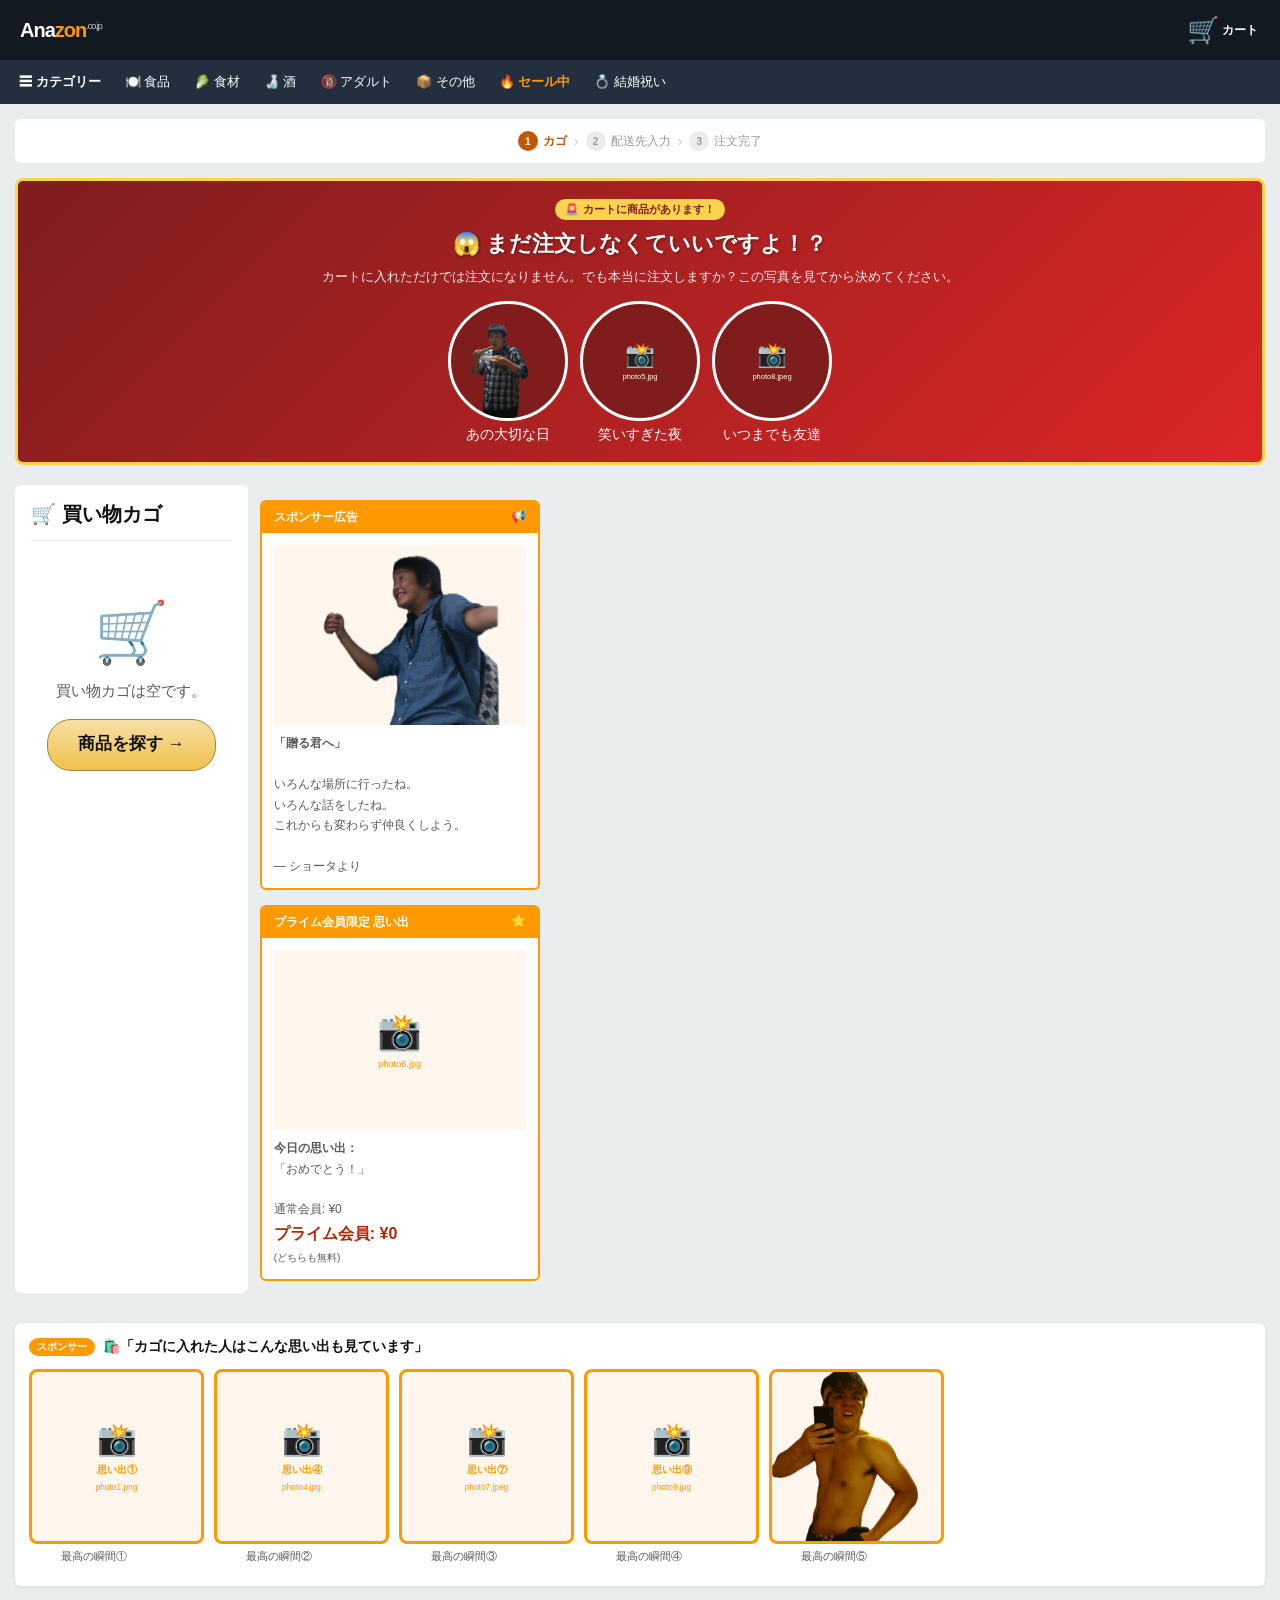
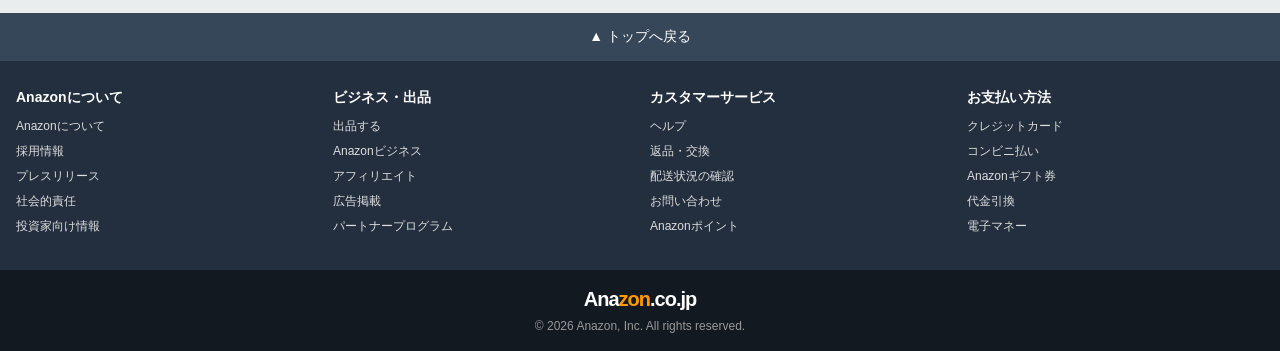
==== cart.html @ a299125c "feat: 結婚祝いサイト「Anazon」初回コミット Amazon風の結婚祝い用静的ECサイト。 - 5カテゴリ（食品・食材・酒・アダルト・その他）各1品、全品¥0 - 注文フロー: トップ → 商" ====
<!DOCTYPE html>
<html lang="ja">
<head>
  <meta charset="UTF-8">
  <meta name="viewport" content="width=device-width, initial-scale=1.0">
  <title>買い物カゴ — Anazon</title>
  <link rel="stylesheet" href="css/style.css">
  <script src="js/data.js"></script>
  <script src="js/common.js"></script>
</head>
<body>

<div id="header-mount"></div>

<div class="page-wrap">

  <!-- ステップ表示 -->
  <div class="steps mb15">
    <div class="step active"><span class="sn">1</span> カゴ</div>
    <span class="step-sep">›</span>
    <div class="step"><span class="sn">2</span> 配送先入力</div>
    <span class="step-sep">›</span>
    <div class="step"><span class="sn">3</span> 注文完了</div>
  </div>

  <!-- ====================================================
       思い出広告: カートに来てもまだ諦めない
       ==================================================== -->
  <div class="mem-urgent" style="margin-bottom:20px">
    <div class="urg-tag">🚨 カートに商品があります！</div>
    <h2>😱 まだ注文しなくていいですよ！？</h2>
    <p>カートに入れただけでは注文になりません。でも本当に注文しますか？この写真を見てから決めてください。</p>
    <div class="urg-photos">
      <div class="urg-photo">
        <div class="frame" id="cu0">
          <img src="images/memories/photo2.png" alt="思い出②"
               onerror="document.getElementById('cu0').classList.add('noph')">
          <div class="ph"><span>📸</span><small>photo2.png</small></div>
        </div>
        <p>あの大切な日</p>
      </div>
      <div class="urg-photo">
        <div class="frame" id="cu1">
          <img src="images/memories/photo5.jpg" alt="思い出⑤"
               onerror="document.getElementById('cu1').classList.add('noph')">
          <div class="ph"><span>📸</span><small>photo5.jpg</small></div>
        </div>
        <p>笑いすぎた夜</p>
      </div>
      <div class="urg-photo">
        <div class="frame" id="cu2">
          <img src="images/memories/photo8.jpeg" alt="思い出⑧"
               onerror="document.getElementById('cu2').classList.add('noph')">
          <div class="ph"><span>📸</span><small>photo8.jpeg</small></div>
        </div>
        <p>いつまでも友達</p>
      </div>
    </div>
  </div>

  <!-- ====================================================
       カートメインエリア
       ==================================================== -->
  <div class="cart-wrap">
    <div class="cart-main">
      <h1 class="cart-ttl">🛒 買い物カゴ</h1>
      <div id="cart-content"></div>
      <!-- SP用チェックアウトボタン (サイドバー非表示時に表示) -->
      <div class="cart-box-inline" id="cart-box-inline" style="display:none">
        <h3>注文点数: <strong>1点</strong></h3>
        <p class="total" id="cart-total-inline"></p>
        <button class="btn-checkout" onclick="window.location.href='checkout.html'">
          レジに進む →
        </button>
        <button class="btn-continue" onclick="window.location.href='index.html'">
          買い物を続ける
        </button>
      </div>
    </div>

    <div class="cart-side">
      <!-- 注文サマリーボックス -->
      <div class="cart-box" id="cart-box" style="display:none">
        <h3>注文点数: <strong>1点</strong></h3>
        <p class="total" id="cart-total"></p>
        <button class="btn-checkout" onclick="window.location.href='checkout.html'">
          レジに進む →
        </button>
        <button class="btn-continue" onclick="window.location.href='index.html'">
          買い物を続ける
        </button>
      </div>

      <!-- 思い出サイドバー広告 -->
      <div class="mem-sidebar" style="margin-top:15px">
        <div class="mem-sidebar-hd">
          <span>スポンサー広告</span>
          <span>📢</span>
        </div>
        <div class="mem-sidebar-body">
          <div class="frame" id="csb0">
            <img src="images/memories/photo3.png" alt="思い出③"
                 onerror="document.getElementById('csb0').classList.add('noph')">
            <div class="ph"><span>📸</span><small>photo3.png</small></div>
          </div>
          <p>
            <strong>「贈る君へ」</strong><br><br>
            いろんな場所に行ったね。<br>
            いろんな話をしたね。<br>
            これからも変わらず仲良くしよう。<br><br>
            — ショータより
          </p>
        </div>
      </div>

      <!-- 別の思い出広告 -->
      <div class="mem-sidebar" style="margin-top:15px">
        <div class="mem-sidebar-hd">
          <span>プライム会員限定 思い出</span>
          <span>⭐</span>
        </div>
        <div class="mem-sidebar-body">
          <div class="frame" id="csb1">
            <img src="images/memories/photo6.jpg" alt="思い出⑥"
                 onerror="document.getElementById('csb1').classList.add('noph')">
            <div class="ph"><span>📸</span><small>photo6.jpg</small></div>
          </div>
          <p>
            <strong>今日の思い出：</strong><br>
            「おめでとう！」<br><br>
            通常会員: ¥0<br>
            <span style="color:var(--price); font-weight:bold; font-size:16px">プライム会員: ¥0</span><br>
            <small>(どちらも無料)</small>
          </p>
        </div>
      </div>
    </div>
  </div>

  <!-- ====================================================
       📸 思い出広告: 横スクロール
       ==================================================== -->
  <div class="mem-scroll" style="margin-top: 30px;">
    <div class="mem-scroll-hd">
      <span class="tag">スポンサー</span>
      <h3>🛍️「カゴに入れた人はこんな思い出も見ています」</h3>
    </div>
    <div class="mem-scroll-track">
      <div class="ms-item">
        <div class="frame" id="cms0">
          <img src="images/memories/photo1.png" alt="思い出①"
               onerror="document.getElementById('cms0').classList.add('noph')">
          <div class="ph"><span>📸</span><strong>思い出①</strong><small>photo1.png</small></div>
        </div>
        <p>最高の瞬間①</p>
      </div>
      <div class="ms-item">
        <div class="frame" id="cms1">
          <img src="images/memories/photo4.jpg" alt="思い出④"
               onerror="document.getElementById('cms1').classList.add('noph')">
          <div class="ph"><span>📸</span><strong>思い出④</strong><small>photo4.jpg</small></div>
        </div>
        <p>最高の瞬間②</p>
      </div>
      <div class="ms-item">
        <div class="frame" id="cms2">
          <img src="images/memories/photo7.jpeg" alt="思い出⑦"
               onerror="document.getElementById('cms2').classList.add('noph')">
          <div class="ph"><span>📸</span><strong>思い出⑦</strong><small>photo7.jpeg</small></div>
        </div>
        <p>最高の瞬間③</p>
      </div>
      <div class="ms-item">
        <div class="frame" id="cms3">
          <img src="images/memories/photo9.jpg" alt="思い出⑨"
               onerror="document.getElementById('cms3').classList.add('noph')">
          <div class="ph"><span>📸</span><strong>思い出⑨</strong><small>photo9.jpg</small></div>
        </div>
        <p>最高の瞬間④</p>
      </div>
      <div class="ms-item">
        <div class="frame" id="cms4">
          <img src="images/memories/photo10.png" alt="思い出⑩"
               onerror="document.getElementById('cms4').classList.add('noph')">
          <div class="ph"><span>📸</span><strong>思い出⑩</strong><small>photo10.png</small></div>
        </div>
        <p>最高の瞬間⑤</p>
      </div>
    </div>
  </div>

</div><!-- /.page-wrap -->

<div id="footer-mount"></div>

<script>
document.getElementById('header-mount').innerHTML = buildHeader('cart');
document.getElementById('footer-mount').innerHTML = buildFooter();

const cartItem = Cart.get();
const content = document.getElementById('cart-content');
const box = document.getElementById('cart-box');

if (!cartItem) {
  content.innerHTML = `
    <div class="cart-empty">
      <div class="big">🛒</div>
      <p>買い物カゴは空です。</p>
      <a href="index.html" class="btn-checkout" style="display:inline-block;text-decoration:none;padding:12px 30px;border-radius:24px;
         background:linear-gradient(to bottom,#f7dfa5,#f0c14b);border:1px solid #a88734;font-weight:bold;color:#0F1111">
        商品を探す →
      </a>
    </div>`;
} else {
  const soldOut = cartItem.soldOut || cartItem.stock === 0;
  content.innerHTML = `
    <div class="cart-item">
      <div class="ci-img">
        <img src="${cartItem.img}" alt="${cartItem.name}">
      </div>
      <div class="ci-info">
        <p class="ci-name"><a href="product.html?id=${cartItem.id}" style="color:var(--link)">${cartItem.name}</a></p>
        ${cartItem.prime ? '<span class="p-prime">prime</span>' : ''}
        <p class="ci-stock">✓ 在庫あり（残り${cartItem.stock}点）</p>
        <p class="ci-price">¥${cartItem.price.toLocaleString()}</p>
        <button class="ci-remove" onclick="removeItem()">削除</button>
      </div>
    </div>
    <div class="cart-subtotal">
      小計（1点）: <strong>¥${cartItem.price.toLocaleString()}</strong>
    </div>`;

  document.getElementById('cart-total').textContent = '¥' + cartItem.price.toLocaleString();
  box.style.display = 'block';
  // SP用インラインボタンも表示
  const inlineBox = document.getElementById('cart-box-inline');
  const inlineTotal = document.getElementById('cart-total-inline');
  if (inlineBox && inlineTotal) {
    inlineTotal.textContent = '¥' + cartItem.price.toLocaleString();
    inlineBox.style.display = 'block';
  }
}

function removeItem() {
  Cart.clear();
  window.location.reload();
}
</script>
</body>
</html>
---- css/style.css ----
/* ============================================
   結婚ゾン — SP ファースト スタイルシート
   ============================================ */

:root {
  --dark: #131921;
  --mid: #232F3E;
  --orange: #FF9900;
  --yellow: #FFD814;
  --bg: #EAEDED;
  --price: #B12704;
  --green: #007600;
  --prime: #00A8E1;
  --link: #007185;
}

*, *::before, *::after { box-sizing: border-box; margin: 0; padding: 0; }
html { scroll-behavior: smooth; }
body { font-family: Arial, "Hiragino Sans", "Yu Gothic", sans-serif; background: var(--bg); color: #0F1111; font-size: 14px; -webkit-text-size-adjust: 100%; }
a { color: var(--link); text-decoration: none; }
img { max-width: 100%; display: block; }

/* ===== HEADER (SP: 2行レイアウト) ===== */
.site-header { background: var(--dark); position: sticky; top: 0; z-index: 1000; }

.header-row1 {
  display: flex; align-items: center; justify-content: space-between;
  padding: 8px 12px; gap: 8px;
}
.header-row2 { padding: 0 12px 8px; }

.logo {
  color: #fff; font-size: 20px; font-weight: 900;
  border: 2px solid transparent; padding: 4px 6px; border-radius: 2px;
  white-space: nowrap; text-decoration: none; letter-spacing: -1px;
}
.logo span { color: var(--orange); }
.logo small { font-size: 9px; color: #ccc; font-weight: normal; vertical-align: super; }
.logo:hover { border-color: #fff; text-decoration: none; color: #fff; }

/* SP: ロゴとカートの間を埋めるスペーサー */
.header-spacer { flex: 1; }

/* ヘッダー右側 */
.header-right { display: flex; align-items: center; gap: 4px; }

.header-cart {
  color: #fff; display: flex; align-items: center; gap: 3px;
  padding: 6px 8px; border: 2px solid transparent; border-radius: 2px;
  text-decoration: none; position: relative; min-height: 44px;
}
.header-cart:hover { border-color: #fff; color: #fff; }
.cart-icon { font-size: 26px; line-height: 1; }
.cart-cnt {
  position: absolute; top: 2px; right: 22px;
  background: var(--orange); color: #fff; border-radius: 50%;
  width: 18px; height: 18px; font-size: 11px; font-weight: bold;
  display: flex; align-items: center; justify-content: center;
}
.cart-label { font-size: 12px; font-weight: bold; }

/* 検索バー: SP では行2に全幅 */
.search-form { display: flex; height: 44px; width: 100%; }
.search-cat { display: none; } /* SP では非表示 */
.search-input {
  flex: 1; border: none; outline: none;
  padding: 0 12px; font-size: 16px; /* 16px以上でiOSズーム防止 */
  border-radius: 4px 0 0 4px;
}
.search-btn {
  background: var(--orange); border: none; border-radius: 0 4px 4px 0;
  min-width: 50px; cursor: pointer; font-size: 20px;
  display: flex; align-items: center; justify-content: center;
  transition: background .15s;
}
.search-btn:hover { background: #E68A00; }

/* PC時はheader-locとacctを1行に戻す */
.header-acct { display: none; } /* SP非表示 */
.header-loc  { display: none; } /* SP非表示 */

/* ===== NAVBAR ===== */
.navbar { background: var(--mid); overflow-x: auto; scrollbar-width: none; }
.navbar::-webkit-scrollbar { display: none; }
.navbar-inner {
  display: flex; align-items: center; padding: 4px 8px; gap: 2px; white-space: nowrap;
}
.nav-item {
  color: #fff; font-size: 13px; padding: 8px 10px;
  border: 1px solid transparent; border-radius: 2px;
  text-decoration: none; display: inline-block; white-space: nowrap;
  min-height: 36px; display: inline-flex; align-items: center;
}
.nav-item:hover { border-color: #fff; color: #fff; text-decoration: none; }
.nav-item.bold { font-weight: bold; }

/* ===== LAYOUT ===== */
.page-wrap { padding: 10px; }

/* ===== SECTION HEADER ===== */
.sec-hd {
  display: flex; justify-content: space-between; align-items: baseline;
  margin-bottom: 12px; border-bottom: 3px solid var(--orange); padding-bottom: 7px;
}
.sec-title { font-size: 17px; font-weight: bold; }
.sec-link { color: var(--link); font-size: 12px; }

/* ===== PRODUCT GRID — SP: 2列固定 ===== */
.product-grid { display: grid; grid-template-columns: repeat(2, 1fr); gap: 10px; margin-bottom: 20px; }

/* ===== PRODUCT CARD ===== */
.p-card {
  background: #fff; border-radius: 6px; overflow: hidden;
  box-shadow: 0 1px 4px rgba(0,0,0,.1); cursor: pointer;
  position: relative; text-decoration: none; color: inherit; display: block;
}
.p-card:active { opacity: .85; }
.p-card-img { width: 100%; height: 140px; overflow: hidden; background: #f8f8f8; display: flex; align-items: center; justify-content: center; }
.p-card-img img { width: 100%; height: 100%; object-fit: contain; padding: 8px; }
.p-card-body { padding: 8px; }
.p-card-name {
  font-size: 12px; color: #0F1111; margin-bottom: 4px;
  display: -webkit-box; -webkit-line-clamp: 2; -webkit-box-orient: vertical;
  overflow: hidden; line-height: 1.4; min-height: 34px;
}
.p-card-stars { display: flex; align-items: center; gap: 3px; margin-bottom: 3px; flex-wrap: wrap; }
.stars { color: var(--orange); font-size: 12px; }
.rev-cnt { color: var(--link); font-size: 11px; }
.p-card-price { color: var(--price); font-weight: bold; font-size: 15px; }
.p-card-orig { color: #565959; text-decoration: line-through; font-size: 11px; }
.p-card-disc { color: #CC0C39; font-size: 11px; }
.p-prime { background: var(--prime); color: #fff; font-size: 9px; font-weight: bold; padding: 1px 4px; border-radius: 2px; display: inline-block; margin-bottom: 3px; }
.p-badge { position: absolute; top: 8px; left: 8px; font-size: 10px; font-weight: bold; padding: 2px 6px; border-radius: 2px; z-index: 1; }
.b-sale { background: #CC0C39; color: #fff; }
.b-hot { background: #E47911; color: #fff; }
.b-new { background: var(--prime); color: #fff; }
.b-sold { background: #565959; color: #fff; }
.b-god { background: #6B21A8; color: #fff; }
.b-spicy { background: #DC2626; color: #fff; }
.p-card-btn {
  width: 100%; background: linear-gradient(to bottom, #f7dfa5, #f0c14b);
  border: 1px solid #a88734; border-radius: 4px; padding: 8px 4px;
  cursor: pointer; font-size: 12px; font-weight: bold; margin-top: 6px;
  min-height: 36px;
}
.p-card-btn:disabled { background: #ddd; border-color: #999; cursor: not-allowed; color: #999; }

/* ===== MEMORY AD: URGENT BANNER ===== */
.mem-urgent {
  background: linear-gradient(135deg, #7F1D1D, #DC2626); color: #fff;
  padding: 18px 14px; margin: 12px 0; border-radius: 8px;
  text-align: center; border: 3px solid #FCD34D;
  animation: pulse-glow 2.5s infinite;
}
@keyframes pulse-glow { 0%,100%{box-shadow:0 0 0 0 rgba(252,211,77,.7)}50%{box-shadow:0 0 0 10px rgba(252,211,77,0)} }
.mem-urgent .urg-tag {
  background: #FCD34D; color: #7F1D1D; font-size: 11px; font-weight: bold;
  padding: 3px 10px; border-radius: 20px; display: inline-block; margin-bottom: 10px;
}
.mem-urgent h2 { font-size: 18px; font-weight: 900; margin-bottom: 8px; line-height: 1.3; text-shadow: 1px 1px 3px rgba(0,0,0,.4); }
.mem-urgent > p { font-size: 13px; opacity: .9; margin-bottom: 14px; line-height: 1.6; }
.urg-photos { display: flex; justify-content: center; gap: 12px; flex-wrap: wrap; }
.urg-photo { text-align: center; }
.urg-photo .frame {
  width: 90px; height: 90px; border-radius: 50%; overflow: hidden;
  border: 3px solid #fff; background: #7F1D1D;
  display: flex; align-items: center; justify-content: center; margin: 0 auto 5px;
}
.urg-photo .frame img { width: 100%; height: 100%; object-fit: cover; }
.urg-photo .frame.noph .ph { display: flex !important; }
.urg-photo .frame.noph img { display: none; }
.urg-photo .ph {
  display: none; flex-direction: column; align-items: center;
  justify-content: center; gap: 3px; font-size: 9px; color: #FFD; text-align: center;
  padding: 5px; width: 100%; height: 100%;
}
.urg-photo .ph span { font-size: 24px; }
.urg-photo .caption { font-size: 11px; opacity: .85; }

/* ===== MEMORY AD: HORIZONTAL SCROLL ===== */
.mem-scroll { background: #fff; padding: 14px; margin: 12px 0; border-radius: 6px; box-shadow: 0 1px 4px rgba(0,0,0,.08); }
.mem-scroll-hd { display: flex; align-items: center; gap: 8px; margin-bottom: 12px; flex-wrap: wrap; }
.mem-scroll-hd .tag { background: var(--orange); color: #fff; font-size: 10px; font-weight: bold; padding: 2px 8px; border-radius: 20px; white-space: nowrap; }
.mem-scroll-hd h3 { font-size: 14px; font-weight: bold; line-height: 1.4; }
.mem-scroll-track { display: flex; gap: 10px; overflow-x: auto; padding-bottom: 8px; -webkit-overflow-scrolling: touch; scrollbar-width: thin; }
.ms-item { flex: 0 0 auto; text-align: center; }
.ms-item .frame {
  width: 130px; height: 130px; border-radius: 8px; overflow: hidden;
  border: 3px solid var(--orange); background: #FFF7ED;
  display: flex; align-items: center; justify-content: center;
}
.ms-item .frame img { width: 100%; height: 100%; object-fit: cover; }
.ms-item .frame.noph .ph { display: flex !important; }
.ms-item .frame.noph img { display: none; }
.ms-item .ph {
  display: none; flex-direction: column; align-items: center; justify-content: center;
  gap: 5px; color: var(--orange); font-size: 10px; text-align: center;
  padding: 8px; width: 100%; height: 100%;
}
.ms-item .ph span { font-size: 32px; }
.ms-item p { font-size: 11px; color: #565959; margin-top: 5px; max-width: 130px; }

/* ===== MEMORY AD: WIDE BANNER ===== */
.mem-banner { background: #fff; border: 3px solid var(--orange); margin: 12px 0; border-radius: 8px; overflow: hidden; }
.mem-banner-hd { background: var(--orange); padding: 8px 14px; display: flex; justify-content: space-between; align-items: center; gap: 8px; }
.mem-banner-hd h3 { color: #fff; font-size: 13px; font-weight: bold; line-height: 1.3; }
.mem-banner-hd .sp-tag { font-size: 9px; background: rgba(255,255,255,.3); color: #fff; padding: 2px 6px; border-radius: 10px; white-space: nowrap; flex-shrink: 0; }
/* SP: バナーは縦積み */
.mem-banner-body { display: flex; flex-direction: column; gap: 14px; padding: 14px; }
.mem-banner-photos { display: flex; gap: 10px; overflow-x: auto; -webkit-overflow-scrolling: touch; }
.mem-banner-photo { flex: 0 0 auto; text-align: center; }
.mem-banner-photo .frame {
  width: 110px; height: 110px; border-radius: 6px; overflow: hidden;
  border: 2px solid var(--orange); background: #FFF7ED;
  display: flex; align-items: center; justify-content: center;
}
.mem-banner-photo .frame img { width: 100%; height: 100%; object-fit: cover; }
.mem-banner-photo .frame.noph .ph { display: flex !important; }
.mem-banner-photo .frame.noph img { display: none; }
.mem-banner-photo .ph {
  display: none; flex-direction: column; align-items: center;
  justify-content: center; gap: 5px; color: var(--orange); font-size: 10px;
  text-align: center; padding: 8px; width: 100%; height: 100%;
}
.mem-banner-photo .ph span { font-size: 28px; }
.mem-banner-photo p { font-size: 10px; color: #565959; text-align: center; margin-top: 4px; }
.mem-banner-copy h2 { font-size: 17px; color: #7F1D1D; font-weight: bold; line-height: 1.4; margin-bottom: 8px; }
.mem-banner-copy p { font-size: 13px; line-height: 1.8; color: #0F1111; margin-bottom: 10px; }
.mem-banner-cta {
  background: var(--orange); color: #fff; border: none;
  padding: 12px 20px; border-radius: 4px; cursor: pointer;
  font-size: 14px; font-weight: bold; width: 100%; min-height: 44px;
}

/* ===== SPONSORED MEMORIES ===== */
.mem-sponsored { background: #fff; padding: 14px; margin: 12px 0; border-radius: 6px; box-shadow: 0 1px 4px rgba(0,0,0,.08); }
.mem-sponsored .sp-label { font-size: 11px; color: #999; margin-bottom: 4px; }
.mem-sponsored h3 { font-size: 14px; font-weight: bold; margin-bottom: 12px; border-left: 4px solid var(--orange); padding-left: 8px; line-height: 1.4; }
.sp-grid { display: grid; grid-template-columns: repeat(3, 1fr); gap: 10px; }
.sp-item { text-align: center; }
.sp-item .frame {
  width: 100%; aspect-ratio: 1; border-radius: 6px; overflow: hidden;
  border: 2px solid #EAEDED; background: #FFF7ED;
  display: flex; align-items: center; justify-content: center;
}
.sp-item .frame img { width: 100%; height: 100%; object-fit: cover; }
.sp-item .frame.noph .ph { display: flex !important; }
.sp-item .frame.noph img { display: none; }
.sp-item .ph {
  display: none; flex-direction: column; align-items: center; justify-content: center;
  gap: 4px; color: var(--orange); font-size: 10px; text-align: center;
  padding: 6px; width: 100%; height: 100%;
}
.sp-item .ph span { font-size: 28px; }
.sp-item .cap { font-size: 11px; color: #565959; margin-top: 4px; }
.sp-item .sp-t { font-size: 9px; color: #999; }

/* ===== FLOATING AD ===== */
.float-ad {
  position: fixed; bottom: 16px; right: 12px; z-index: 800;
  background: #fff; border: 3px solid var(--orange); border-radius: 10px;
  padding: 10px; width: 150px; box-shadow: 0 4px 16px rgba(0,0,0,.25);
  animation: float-bounce 2.5s ease-in-out infinite;
}
@keyframes float-bounce { 0%,100%{transform:translateY(0)}50%{transform:translateY(-6px)} }
.float-ad .close-x {
  position: absolute; top: -10px; right: -10px; background: #CC0C39;
  color: #fff; border: none; border-radius: 50%; width: 24px; height: 24px;
  cursor: pointer; font-size: 13px; display: flex; align-items: center;
  justify-content: center; font-weight: bold;
}
.float-ad .frame {
  width: 100%; height: 120px; border-radius: 6px; overflow: hidden;
  margin-bottom: 6px; background: #FFF7ED;
  display: flex; align-items: center; justify-content: center;
}
.float-ad .frame img { width: 100%; height: 100%; object-fit: cover; }
.float-ad .frame.noph .ph { display: flex !important; }
.float-ad .frame.noph img { display: none; }
.float-ad .ph {
  display: none; flex-direction: column; align-items: center; justify-content: center;
  gap: 4px; color: var(--orange); font-size: 9px; text-align: center; padding: 6px; width: 100%;
}
.float-ad .ph span { font-size: 28px; }
.float-ad .f-label { font-size: 9px; color: #999; display: block; margin-bottom: 3px; }
.float-ad p { font-size: 10px; color: #0F1111; line-height: 1.5; font-weight: bold; }

/* ===== PRODUCT DETAIL ===== */
/* SP: 縦1列 */
.det-wrap { display: flex; flex-direction: column; gap: 14px; }
.det-img-col { width: 100%; }
.det-main-img {
  width: 100%; aspect-ratio: 1; border: 1px solid #DDD;
  display: flex; align-items: center; justify-content: center;
  overflow: hidden; background: #fff; border-radius: 6px;
}
.det-main-img img { max-width: 85%; max-height: 85%; object-fit: contain; }
.det-info { background: #fff; padding: 14px; border-radius: 6px; }
.det-category { color: var(--link); font-size: 12px; margin-bottom: 5px; }
.det-title { font-size: 17px; font-weight: bold; line-height: 1.4; margin-bottom: 10px; }
.det-stars { display: flex; align-items: center; gap: 6px; margin-bottom: 12px; padding-bottom: 12px; border-bottom: 1px solid #EAEDED; flex-wrap: wrap; }
.det-stars .stars { font-size: 16px; }
.det-price-box { margin-bottom: 12px; }
.det-price-label { font-size: 12px; color: #565959; }
.det-price { font-size: 26px; color: var(--price); font-weight: bold; }
.det-orig { color: #565959; text-decoration: line-through; font-size: 13px; margin-left: 6px; }
.det-disc { color: #CC0C39; font-size: 13px; margin-left: 4px; }
.det-stock { font-size: 14px; font-weight: bold; margin-bottom: 12px; }
.in-stock { color: var(--green); }
.no-stock { color: #CC0C39; }
.det-desc { font-size: 13px; line-height: 1.8; margin-bottom: 16px; }
.det-feats { list-style: none; margin-bottom: 16px; }
.det-feats li { padding: 4px 0; font-size: 13px; }
.det-feats li::before { content: "✓ "; color: var(--green); }

/* Buy box: SP では通常フローに */
.buy-box { background: #fff; border: 1px solid #DDD; border-radius: 6px; padding: 16px; }
.buy-box-price { font-size: 22px; color: var(--price); font-weight: bold; margin-bottom: 8px; }
.buy-box-delivery { font-size: 13px; color: var(--green); margin-bottom: 14px; }
.btn-cart {
  width: 100%; background: linear-gradient(to bottom, #f7dfa5, #f0c14b);
  border: 1px solid #a88734; border-radius: 24px; padding: 14px;
  cursor: pointer; font-size: 16px; font-weight: bold; margin-bottom: 10px;
  min-height: 50px;
}
.btn-buynow {
  width: 100%; background: linear-gradient(to bottom, #f9a54c, #e98c10);
  border: 1px solid #c45500; border-radius: 24px; padding: 14px;
  cursor: pointer; font-size: 16px; font-weight: bold; margin-bottom: 10px;
  color: #0F1111; min-height: 50px;
}
.btn-cart:disabled, .btn-buynow:disabled { background: #ddd !important; border-color: #999 !important; cursor: not-allowed; color: #999; }
.buy-box-secure { font-size: 12px; color: #565959; text-align: center; }

/* Reviews */
.reviews-section { background: #fff; padding: 16px; border-radius: 6px; margin-top: 14px; }
.review-card { border-bottom: 1px solid #EAEDED; padding: 12px 0; }
.review-card:last-child { border-bottom: none; }
.review-name { font-weight: bold; font-size: 14px; margin-bottom: 4px; }
.review-body { font-size: 13px; color: #0F1111; line-height: 1.7; }

/* Sidebar memory ad (PC用 — SP では非表示) */
.mem-sidebar { background: #fff; border: 2px solid var(--orange); border-radius: 6px; overflow: hidden; margin-bottom: 12px; }
.mem-sidebar-hd { background: var(--orange); color: #fff; padding: 7px 12px; font-size: 12px; font-weight: bold; display: flex; justify-content: space-between; }
.mem-sidebar-body { padding: 12px; }
.mem-sidebar-body .frame {
  width: 100%; height: 180px; overflow: hidden; border-radius: 4px;
  margin-bottom: 8px; background: #FFF7ED;
  display: flex; align-items: center; justify-content: center;
}
.mem-sidebar-body .frame img { width: 100%; height: 100%; object-fit: cover; }
.mem-sidebar-body .frame.noph .ph { display: flex !important; }
.mem-sidebar-body .frame.noph img { display: none; }
.mem-sidebar-body .ph {
  display: none; flex-direction: column; align-items: center; justify-content: center;
  gap: 6px; color: var(--orange); font-size: 11px; text-align: center;
  padding: 8px; width: 100%; height: 100%;
}
.mem-sidebar-body .ph span { font-size: 36px; }
.mem-sidebar-body p { font-size: 12px; color: #565959; line-height: 1.7; }

/* ===== STEPS ===== */
.steps {
  display: flex; justify-content: center; align-items: center;
  background: #fff; padding: 12px 10px; margin-bottom: 12px;
  border-radius: 6px; gap: 4px; flex-wrap: nowrap;
}
.step { display: flex; align-items: center; gap: 5px; color: #999; font-size: 12px; }
.step.active { color: #C45500; font-weight: bold; }
.step.done { color: var(--green); }
.step .sn {
  width: 20px; height: 20px; border-radius: 50%; background: #EAEDED;
  display: flex; align-items: center; justify-content: center;
  font-size: 10px; font-weight: bold; flex-shrink: 0;
}
.step.active .sn { background: #C45500; color: #fff; }
.step.done .sn { background: var(--green); color: #fff; }
.step-sep { color: #ccc; margin: 0 3px; font-size: 14px; }

/* ===== CART ===== */
.cart-wrap { display: flex; flex-direction: column; gap: 12px; }
/* SP: サイドバーは非表示 */
.cart-side { display: none; }
/* SP: チェックアウトボタンはmain内に表示するため、専用のブロックをHTMLに追加 */
.cart-main { background: #fff; padding: 16px; border-radius: 6px; }
.cart-ttl { font-size: 20px; font-weight: bold; margin-bottom: 16px; border-bottom: 1px solid #EAEDED; padding-bottom: 12px; }
.cart-empty { text-align: center; padding: 40px 16px; color: #565959; }
.cart-empty .big { font-size: 60px; margin-bottom: 14px; }
.cart-empty p { font-size: 15px; margin-bottom: 18px; }
.cart-item { display: flex; gap: 12px; padding: 14px 0; border-bottom: 1px solid #EAEDED; }
.ci-img {
  flex: 0 0 90px; height: 90px; border: 1px solid #DDD;
  display: flex; align-items: center; justify-content: center;
  overflow: hidden; border-radius: 4px; background: #f8f8f8;
}
.ci-img img { max-width: 100%; max-height: 100%; object-fit: contain; padding: 4px; }
.ci-info { flex: 1; min-width: 0; }
.ci-name { font-size: 13px; color: #0F1111; margin-bottom: 5px; line-height: 1.4; }
.ci-stock { color: var(--green); font-size: 12px; margin-bottom: 4px; }
.ci-price { color: var(--price); font-size: 18px; font-weight: bold; margin-bottom: 8px; }
.ci-remove { color: #C45500; font-size: 12px; cursor: pointer; background: none; border: none; text-decoration: underline; min-height: 36px; padding: 4px 0; }
.cart-subtotal { text-align: right; font-size: 16px; padding: 12px 0; border-top: 1px solid #EAEDED; margin-top: 8px; }
.cart-subtotal strong { color: var(--price); }
/* SP: チェックアウトボックス (main内用) */
.cart-box-inline { padding-top: 14px; }
.cart-box-inline h3 { font-size: 15px; margin-bottom: 4px; }
.cart-box-inline .total { font-size: 18px; color: var(--price); font-weight: bold; margin-bottom: 12px; }
.cart-box { background: #fff; border: 1px solid #DDD; border-radius: 6px; padding: 16px; }
.cart-box h3 { font-size: 15px; margin-bottom: 5px; }
.cart-box .total { font-size: 18px; color: var(--price); font-weight: bold; margin-bottom: 14px; }
.btn-checkout {
  width: 100%; background: linear-gradient(to bottom, #f7dfa5, #f0c14b);
  border: 1px solid #a88734; border-radius: 24px; padding: 15px;
  cursor: pointer; font-size: 17px; font-weight: bold; min-height: 52px;
  display: block; text-align: center; color: #0F1111;
}
.btn-checkout:hover { background: linear-gradient(to bottom, #f5d78e, #eeb93e); }
.btn-continue {
  width: 100%; background: #fff; border: 1px solid #a88734;
  border-radius: 24px; padding: 12px; cursor: pointer; font-size: 15px;
  margin-top: 10px; color: var(--link); min-height: 44px;
}

/* ===== CHECKOUT ===== */
.checkout-wrap { display: flex; flex-direction: column; gap: 12px; }
/* SP: サイドバーは先頭に表示（order: -1） */
.checkout-side { order: -1; }
.form-card { background: #fff; padding: 16px; border-radius: 6px; margin-bottom: 12px; }
.form-card h2 { font-size: 17px; font-weight: bold; border-bottom: 2px solid var(--orange); padding-bottom: 10px; margin-bottom: 18px; }
.form-section { margin-bottom: 20px; }
.form-section h3 { font-size: 14px; font-weight: bold; margin-bottom: 10px; border-left: 3px solid var(--orange); padding-left: 8px; color: #565959; }
.fg { margin-bottom: 12px; }
.fg label { display: block; font-size: 13px; font-weight: bold; margin-bottom: 5px; }
.fg .req { color: #CC0C39; margin-left: 3px; font-size: 11px; }
.fg input, .fg textarea, .fg select {
  width: 100%; border: 1px solid #A9A9A9; border-radius: 4px;
  padding: 10px 12px; font-size: 16px; /* iOSズーム防止 */
  outline: none; font-family: inherit; min-height: 44px;
}
.fg input:focus, .fg textarea:focus, .fg select:focus { border-color: var(--orange); box-shadow: 0 0 0 2px rgba(255,153,0,.2); }
.fg textarea { resize: vertical; min-height: 80px; font-size: 14px; }
.fg .hint { font-size: 11px; color: #999; margin-top: 3px; }
.order-summary-card { background: #fff; border: 1px solid #DDD; border-radius: 6px; padding: 16px; margin-bottom: 12px; }
.order-summary-card h3 { font-size: 15px; font-weight: bold; margin-bottom: 12px; border-bottom: 1px solid #EAEDED; padding-bottom: 8px; }
.os-item { display: flex; gap: 10px; padding: 10px 0; border-bottom: 1px solid #EAEDED; }
.os-item:last-of-type { border-bottom: none; }
.os-item img {
  width: 60px; height: 60px; object-fit: contain;
  border: 1px solid #DDD; border-radius: 4px; padding: 4px;
  flex-shrink: 0; background: #f8f8f8;
}
.os-item-info { flex: 1; font-size: 13px; min-width: 0; }
.os-item-name { font-weight: bold; margin-bottom: 3px; line-height: 1.4; }
.os-item-price { color: var(--price); font-weight: bold; font-size: 15px; }
.os-total { display: flex; justify-content: space-between; padding: 12px 0 0; font-size: 17px; font-weight: bold; border-top: 1px solid #EAEDED; margin-top: 8px; }
.os-total strong { color: var(--price); }
.btn-submit {
  width: 100%; background: linear-gradient(to bottom, #f7dfa5, #f0c14b);
  border: 1px solid #a88734; border-radius: 24px; padding: 16px;
  cursor: pointer; font-size: 18px; font-weight: bold; min-height: 56px;
}
.btn-submit:disabled { background: #ddd; border-color: #999; cursor: not-allowed; color: #999; }
.alert-ok { background: #D1FAE5; border: 1px solid #6EE7B7; color: #065F46; padding: 12px 14px; border-radius: 6px; margin-bottom: 12px; font-size: 14px; }
.alert-err { background: #FEE2E2; border: 1px solid #FCA5A5; color: #991B1B; padding: 12px 14px; border-radius: 6px; margin-bottom: 12px; font-size: 14px; }

/* ===== ORDER COMPLETE ===== */
.complete-hero { background: #fff; padding: 36px 16px; border-radius: 6px; text-align: center; margin-bottom: 14px; }
.complete-icon { font-size: 72px; margin-bottom: 16px; }
.complete-title { font-size: 24px; font-weight: 900; color: var(--green); margin-bottom: 12px; }
.complete-msg { font-size: 14px; line-height: 1.9; color: #0F1111; }
.complete-detail { background: #fff; border: 1px solid #DDD; border-radius: 6px; padding: 16px; margin-bottom: 14px; }
.complete-detail h3 { font-size: 15px; font-weight: bold; margin-bottom: 12px; border-left: 3px solid var(--orange); padding-left: 8px; }
.complete-detail .row { display: flex; justify-content: space-between; align-items: flex-start; padding: 8px 0; border-bottom: 1px solid #EAEDED; font-size: 13px; gap: 8px; }
.complete-detail .row:last-child { border-bottom: none; }
.complete-detail .row dt { color: #565959; flex-shrink: 0; }
.complete-detail .row dd { font-weight: bold; text-align: right; word-break: break-all; }
.memory-gallery { background: #fff; padding: 20px 14px; border-radius: 6px; }
.gallery-ttl { font-size: 19px; font-weight: 900; color: #7F1D1D; text-align: center; margin-bottom: 4px; }
.gallery-sub { text-align: center; color: #565959; font-size: 13px; margin-bottom: 18px; }
.gallery-grid { display: grid; grid-template-columns: repeat(2, 1fr); gap: 10px; }
.gal-item {
  aspect-ratio: 1; border-radius: 8px; overflow: hidden;
  border: 3px solid var(--orange); background: #FFF7ED;
  display: flex; align-items: center; justify-content: center; position: relative;
}
.gal-item img { width: 100%; height: 100%; object-fit: cover; }
.gal-item .cap {
  position: absolute; bottom: 0; left: 0; right: 0;
  background: rgba(0,0,0,.55); color: #fff; font-size: 10px;
  padding: 4px 6px; text-align: center;
}
.gal-item.noph .ph { display: flex !important; }
.gal-item.noph img { display: none; }
.gal-item .ph {
  display: none; flex-direction: column; align-items: center; justify-content: center;
  gap: 6px; color: var(--orange); font-size: 11px; text-align: center;
  padding: 12px; width: 100%; height: 100%;
}
.gal-item .ph span { font-size: 32px; }

/* ===== MODAL ===== */
.modal-ov { display: none; position: fixed; inset: 0; background: rgba(0,0,0,.75); z-index: 9999; align-items: center; justify-content: center; padding: 12px; }
.modal-ov.on { display: flex; }
.modal-box { background: #fff; border-radius: 12px; width: 100%; max-width: 480px; overflow: hidden; animation: pop-in .25s ease; max-height: 92vh; overflow-y: auto; }
@keyframes pop-in { from{transform:scale(.85);opacity:0}to{transform:scale(1);opacity:1} }
.modal-hd { background: #7F1D1D; color: #fff; padding: 14px 16px; display: flex; justify-content: space-between; align-items: center; position: sticky; top: 0; }
.modal-hd h3 { font-size: 15px; font-weight: bold; }
.modal-hd .mx { background: none; border: none; color: #fff; font-size: 24px; cursor: pointer; line-height: 1; min-width: 44px; min-height: 44px; display: flex; align-items: center; justify-content: center; }
.modal-bd { padding: 16px; text-align: center; }
.modal-bd .frame {
  width: min(240px, 70vw); height: min(240px, 70vw);
  margin: 0 auto 14px; border-radius: 12px; overflow: hidden;
  border: 4px solid var(--orange); background: #FFF7ED;
  display: flex; align-items: center; justify-content: center;
}
.modal-bd .frame img { width: 100%; height: 100%; object-fit: cover; }
.modal-bd .frame.noph .ph { display: flex !important; }
.modal-bd .frame.noph img { display: none; }
.modal-bd .ph {
  display: none; flex-direction: column; align-items: center; justify-content: center;
  gap: 8px; color: var(--orange); font-size: 12px; text-align: center;
  padding: 12px; width: 100%; height: 100%;
}
.modal-bd .ph span { font-size: 44px; }
.modal-bd h4 { font-size: 16px; color: #7F1D1D; font-weight: bold; margin-bottom: 8px; line-height: 1.4; }
.modal-bd p { font-size: 13px; line-height: 1.8; color: #0F1111; }
.modal-timer { font-size: 12px; color: #999; margin-top: 8px; }
.modal-ft { padding: 12px 16px; background: #F8F8F8; display: flex; flex-direction: column; gap: 8px; }
.btn-dismiss { background: linear-gradient(to bottom, #f7dfa5, #f0c14b); border: 1px solid #a88734; border-radius: 4px; padding: 13px 16px; cursor: pointer; font-size: 15px; font-weight: bold; min-height: 48px; }
.btn-cancel { background: #fff; border: 1px solid #999; border-radius: 4px; padding: 12px 16px; cursor: pointer; font-size: 14px; color: #565959; min-height: 44px; }

/* ===== FOOTER ===== */
.footer-top { background: #37475A; color: #fff; text-align: center; padding: 14px; cursor: pointer; font-size: 14px; min-height: 48px; display: flex; align-items: center; justify-content: center; }
.footer-main { background: var(--mid); color: #DDD; padding: 28px 16px; }
.footer-cols { display: grid; grid-template-columns: repeat(2, 1fr); gap: 20px; }
.footer-col h4 { color: #fff; font-size: 14px; margin-bottom: 10px; }
.footer-col ul { list-style: none; }
.footer-col ul li { margin-bottom: 7px; }
.footer-col ul li a { color: #DDD; font-size: 12px; }
.footer-col ul li a:hover { color: #fff; text-decoration: underline; }
.footer-bottom { background: var(--dark); color: #999; text-align: center; padding: 18px 16px; font-size: 12px; }
.footer-logo { font-size: 20px; font-weight: 900; color: #fff; margin-bottom: 8px; letter-spacing: -1px; }
.footer-logo span { color: var(--orange); }

/* ===== LOCAL VIDEO AD ===== */
.mem-video-ad {
  margin: 12px 0;
  border-radius: 8px;
  overflow: hidden;
  background: #000;
  line-height: 0;
}
.mem-video-ad video {
  width: 100%;
  display: block;
  max-height: 60vh;
  object-fit: cover;
}
.mem-video-ad #unmute-btn {
  position: absolute;
  bottom: 12px;
  right: 12px;
  background: rgba(0,0,0,.6);
  color: #fff;
  border: 1px solid rgba(255,255,255,.4);
  border-radius: 20px;
  padding: 6px 14px;
  font-size: 13px;
  cursor: pointer;
  backdrop-filter: blur(4px);
  -webkit-backdrop-filter: blur(4px);
  min-height: 36px;
  line-height: 1;
}

/* ===== VIDEO EMBED (legacy iframe) ===== */
.mem-video-wrap {
  position: relative; padding-bottom: 56.25%; height: 0;
  overflow: hidden; border-radius: 10px;
  max-width: 560px; margin: 0 auto;
  background: #000; border: 3px solid rgba(255,255,255,.4);
}
.mem-video-wrap iframe {
  position: absolute; top: 0; left: 0;
  width: 100%; height: 100%; border: none;
}
.mem-video-placeholder {
  position: absolute; inset: 0; display: flex; flex-direction: column;
  align-items: center; justify-content: center;
  background: rgba(0,0,0,.7); color: #fff; gap: 10px; border-radius: 8px;
  padding: 16px; text-align: center; font-size: 13px;
}
.mem-video-placeholder .play { font-size: 48px; }
.mem-video-placeholder code {
  background: rgba(255,255,255,.15); padding: 4px 8px;
  border-radius: 4px; font-size: 11px; word-break: break-all;
}

/* ===== WELCOME MODAL ===== */
.welcome-ov {
  position: fixed; inset: 0; z-index: 10000;
  background: rgba(0,0,0,.65);
  display: flex; align-items: center; justify-content: center;
  padding: 16px;
  opacity: 0; transition: opacity .3s ease;
}
.welcome-ov.on { opacity: 1; }
.welcome-box {
  background: #fff; border-radius: 12px;
  width: min(400px, 100%);
  overflow: hidden;
  box-shadow: 0 8px 40px rgba(0,0,0,.4);
  transform: scale(.92); transition: transform .3s ease;
}
.welcome-ov.on .welcome-box { transform: scale(1); }
.welcome-hero {
  background: linear-gradient(135deg, #232F3E 0%, #37475A 100%);
  padding: 28px 20px 20px;
  text-align: center; color: #fff;
}
.welcome-hero .w-emoji { font-size: 48px; display: block; margin-bottom: 10px; }
.welcome-hero h2 { font-size: 20px; font-weight: 900; line-height: 1.4; }
.welcome-hero p { font-size: 13px; opacity: .85; margin-top: 8px; line-height: 1.7; }
.welcome-body { padding: 20px; }
.welcome-body p { font-size: 14px; line-height: 1.9; color: #333; }
.welcome-body .w-sig { font-size: 13px; color: #888; margin-top: 12px; text-align: right; }
.welcome-ft { padding: 0 20px 20px; }
.welcome-ft button {
  width: 100%; padding: 14px;
  background: linear-gradient(to bottom, #f7dfa5, #f0c14b);
  border: 1px solid #a88734; border-radius: 24px;
  font-size: 15px; font-weight: bold; color: #0F1111;
  cursor: pointer; min-height: 48px;
}

/* ===== SITE GUIDE ===== */
.site-guide {
  background: linear-gradient(135deg, #232F3E 0%, #37475A 100%);
  color: #fff;
  border-radius: 8px;
  padding: 16px;
  margin: 8px 0 16px;
}
.sg-hd { text-align: center; margin-bottom: 14px; }
.sg-tag { display: inline-block; font-size: 11px; background: var(--orange); color: #0F1111; padding: 2px 10px; border-radius: 10px; font-weight: bold; }
.sg-hd h2 { font-size: 16px; margin-top: 8px; font-weight: 900; }
.sg-steps { display: flex; align-items: center; justify-content: center; gap: 2px; }
.sg-step { text-align: center; padding: 6px 4px; flex: 1; min-width: 0; }
.sg-icon { font-size: 22px; display: block; margin: 4px 0; }
.sg-step p { font-size: 11px; line-height: 1.5; margin: 0; }
.sg-arrow { font-size: 18px; color: var(--orange); flex-shrink: 0; }
.sg-note { font-size: 11px; opacity: .7; text-align: center; margin-top: 10px; border-top: 1px solid rgba(255,255,255,.2); padding-top: 10px; }

/* ===== VIDEO SPONSOR AD ===== */
.mem-video-sponsor {
  position: relative;
  background: #000;
  border-radius: 8px;
  overflow: hidden;
  margin: 16px 0;
  line-height: 0;
}
.mem-video-sponsor .sp-label-bar {
  display: flex; justify-content: space-between; align-items: center;
  background: rgba(0,0,0,.7); padding: 5px 10px;
  font-size: 11px; color: #ccc; line-height: 1;
  border-bottom: 1px solid rgba(255,255,255,.1);
}
.mem-video-sponsor .sp-label-bar .sp-tag {
  font-size: 10px; background: rgba(255,255,255,.15); padding: 1px 6px; border-radius: 3px;
}
.mem-video-sponsor video {
  width: 100%; display: block; max-height: 60vh; object-fit: cover;
}
.mem-video-sponsor #unmute-btn {
  position: absolute; bottom: 12px; right: 12px;
  background: rgba(0,0,0,.6); color: #fff;
  border: 1px solid rgba(255,255,255,.4); border-radius: 20px;
  padding: 6px 14px; font-size: 13px; cursor: pointer;
  backdrop-filter: blur(4px); -webkit-backdrop-filter: blur(4px);
  min-height: 36px; line-height: 1;
}

/* ===== CLICKBAIT TOASTS ===== */
/* ===== FLOATING CHARACTER (シティヘブン風・4方向) ===== */
.float-char {
  position: fixed;
  z-index: 9000;
  width: min(36vw, 150px);
  opacity: 0;
  pointer-events: all;
  filter: drop-shadow(0 0 12px rgba(0,0,0,.3));
}
.float-char img { width: 100%; display: block; }

/* 左下: 上へスライド */
.float-char.bl {
  left: 0; bottom: -460px;
  transition: bottom .6s cubic-bezier(.22,.68,0,1.18), opacity .3s;
}
.float-char.bl.show { bottom: 0; opacity: 1; }

/* 右下: 上へスライド */
.float-char.br {
  right: 0; bottom: -460px;
  transition: bottom .6s cubic-bezier(.22,.68,0,1.18), opacity .3s;
}
.float-char.br.show { bottom: 0; opacity: 1; }

/* 右上: 下へスライド */
.float-char.tr {
  right: 0; top: -460px;
  transition: top .6s cubic-bezier(.22,.68,0,1.18), opacity .3s;
}
.float-char.tr.show { top: 0; opacity: 1; }

/* 左中: 右へスライド */
.float-char.lc {
  left: -200px; top: 28%;
  transition: left .6s cubic-bezier(.22,.68,0,1.18), opacity .3s;
}
.float-char.lc.show { left: 0; opacity: 1; }

.float-char-close {
  position: absolute; top: 6px; right: 6px;
  width: 26px; height: 26px; border-radius: 50%;
  background: rgba(0,0,0,.55); color: #fff; border: none;
  font-size: 13px; cursor: pointer;
  display: flex; align-items: center; justify-content: center;
  opacity: 0; pointer-events: none; transition: opacity .2s;
}
.float-char-close.ready { opacity: 1; pointer-events: all; }

/* ===== UTILS ===== */
.mb15 { margin-bottom: 15px; }
.mb30 { margin-bottom: 20px; }
.back-link { color: var(--link); font-size: 14px; display: inline-flex; align-items: center; margin-bottom: 8px; cursor: pointer; background: none; border: none; padding: 0; min-height: 36px; }
.spin { display: inline-block; animation: spin 1s linear infinite; }
@keyframes spin { to{transform:rotate(360deg)} }

/* ===== TABLET / PC (600px〜) ===== */
@media (min-width: 600px) {
  .page-wrap { padding: 15px; }

  /* ヘッダー: 1行に戻す */
  .header-row1 { padding-bottom: 8px; }
  .header-row2 { display: none; }
  .site-header .header-main-pc {
    display: flex; align-items: center; padding: 8px 15px; gap: 8px;
  }
  /* search-catを表示 */
  .search-cat { display: block; background: #F3F3F3; border: none; border-radius: 4px 0 0 4px; padding: 0 8px; font-size: 12px; cursor: pointer; color: #0F1111; min-width: 55px; }

  .product-grid { grid-template-columns: repeat(auto-fill, minmax(200px, 1fr)); gap: 14px; }
  .p-card-img { height: 200px; }
  .p-card-name { font-size: 13px; }
  .p-card-price { font-size: 17px; }
  .p-card-btn { font-size: 13px; }

  .urg-photo .frame { width: 120px; height: 120px; }
  .mem-urgent h2 { font-size: 22px; }

  .ms-item .frame { width: 175px; height: 175px; }

  .mem-banner-body { flex-direction: row; }
  .mem-banner-photo .frame { width: 140px; height: 140px; }

  .sp-grid { grid-template-columns: repeat(auto-fill, minmax(130px, 1fr)); }

  /* Product detail: 横並び */
  .det-wrap { flex-direction: row; align-items: flex-start; }
  .det-img-col { flex: 0 0 320px; max-width: 320px; }
  .buy-box { flex: 0 0 260px; }

  /* Cart: サイドバー表示 */
  .cart-wrap { flex-direction: row; }
  .cart-side { display: block; flex: 0 0 280px; }
  .cart-box-inline { display: none; } /* サイドバーがある場合は非表示 */

  /* Checkout: サイドバー右に */
  .checkout-wrap { flex-direction: row; }
  .checkout-side { order: 0; flex: 0 0 300px; }

  /* Gallery: 3列 */
  .gallery-grid { grid-template-columns: repeat(3, 1fr); }

  /* Footer */
  .footer-cols { grid-template-columns: repeat(4, 1fr); }

  /* Modal */
  .modal-ft { flex-direction: row; justify-content: flex-end; }
  .btn-dismiss, .btn-cancel { min-width: 160px; }
}

@media (min-width: 900px) {
  .product-grid { grid-template-columns: repeat(auto-fill, minmax(220px, 1fr)); }
  .det-img-col { flex: 0 0 400px; max-width: 400px; }
}
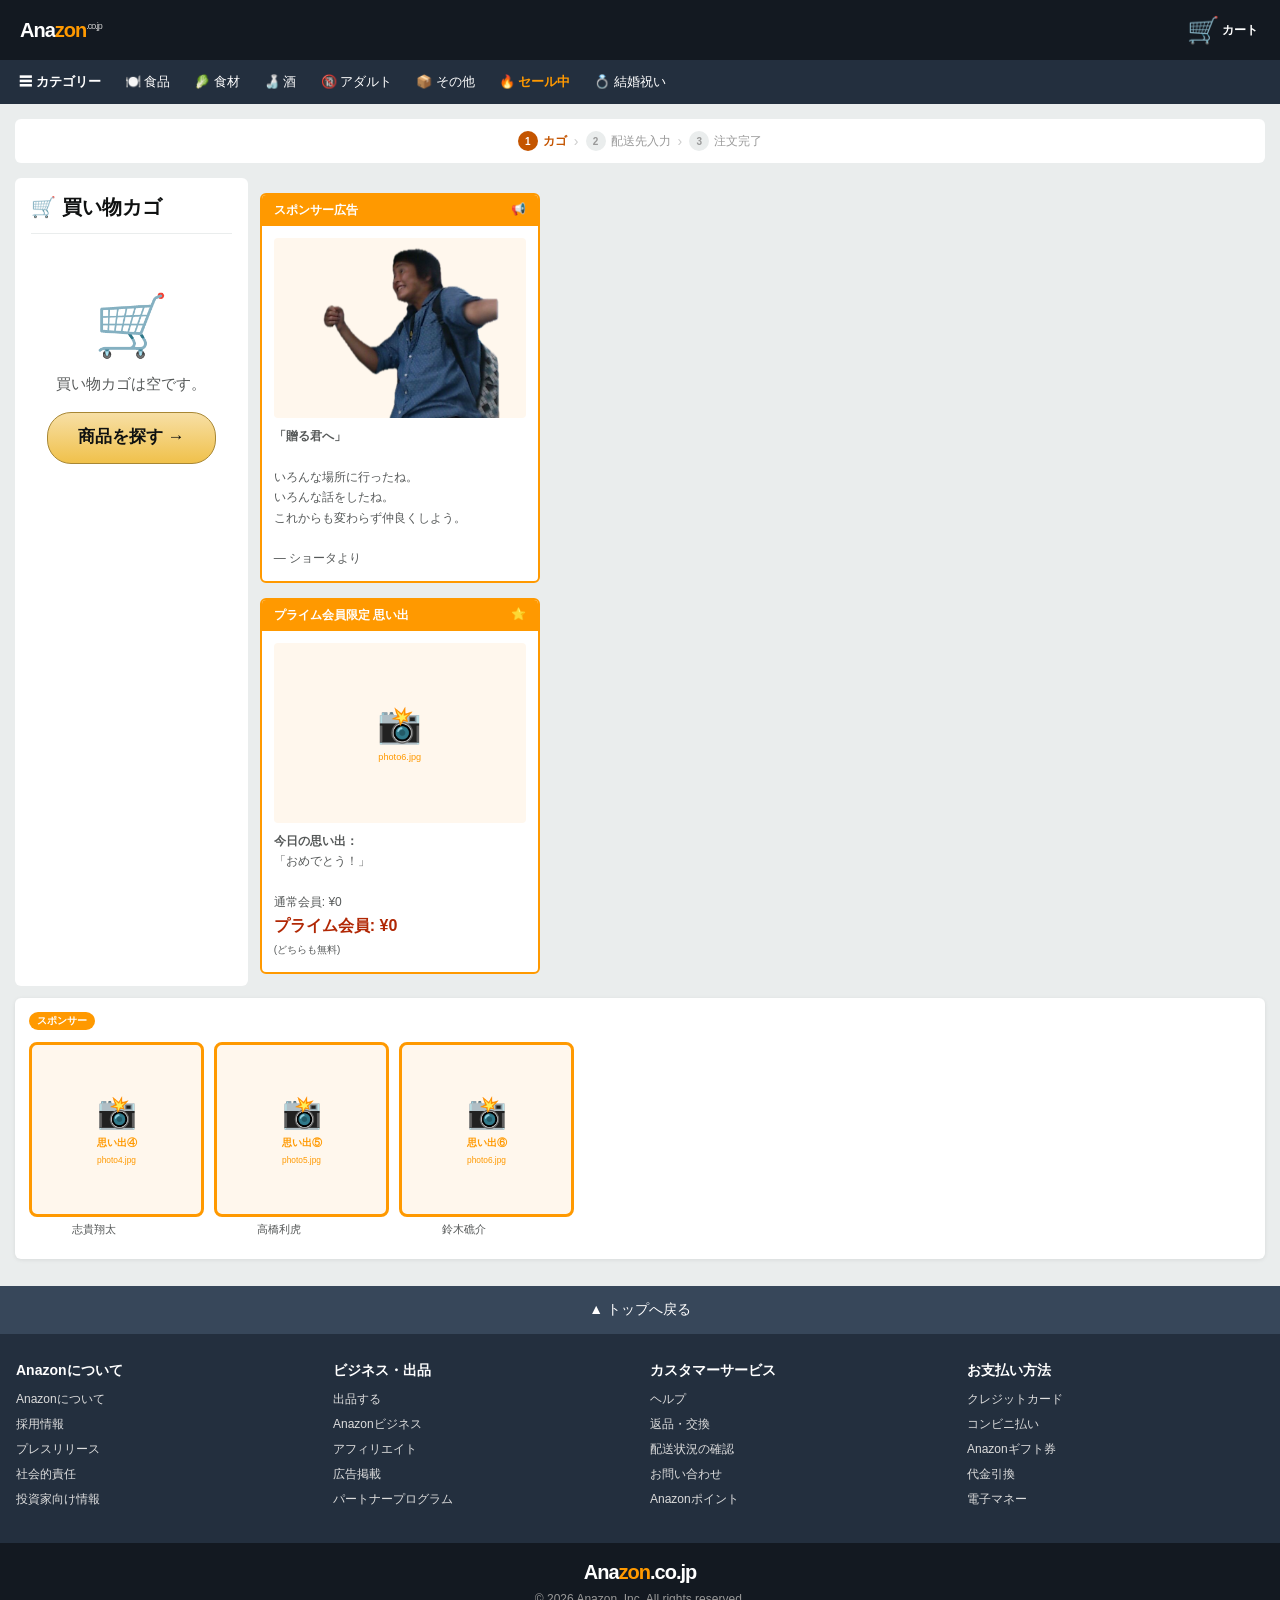
==== commit 9594d41d: "feat: 各ページへのコンテンツ再配置とfloat-char改善 - モーダル（ちょっと待って）をphoto11固定表示に変更 - index.html の横スクロール①を cart.html へ移" ====
--- a/cart.html
+++ b/cart.html
@@ -21,41 +21,6 @@
     <div class="step"><span class="sn">2</span> 配送先入力</div>
     <span class="step-sep">›</span>
     <div class="step"><span class="sn">3</span> 注文完了</div>
-  </div>
-
-  <!-- ====================================================
-       思い出広告: カートに来てもまだ諦めない
-       ==================================================== -->
-  <div class="mem-urgent" style="margin-bottom:20px">
-    <div class="urg-tag">🚨 カートに商品があります！</div>
-    <h2>😱 まだ注文しなくていいですよ！？</h2>
-    <p>カートに入れただけでは注文になりません。でも本当に注文しますか？この写真を見てから決めてください。</p>
-    <div class="urg-photos">
-      <div class="urg-photo">
-        <div class="frame" id="cu0">
-          <img src="images/memories/photo2.png" alt="思い出②"
-               onerror="document.getElementById('cu0').classList.add('noph')">
-          <div class="ph"><span>📸</span><small>photo2.png</small></div>
-        </div>
-        <p>あの大切な日</p>
-      </div>
-      <div class="urg-photo">
-        <div class="frame" id="cu1">
-          <img src="images/memories/photo5.jpg" alt="思い出⑤"
-               onerror="document.getElementById('cu1').classList.add('noph')">
-          <div class="ph"><span>📸</span><small>photo5.jpg</small></div>
-        </div>
-        <p>笑いすぎた夜</p>
-      </div>
-      <div class="urg-photo">
-        <div class="frame" id="cu2">
-          <img src="images/memories/photo8.jpeg" alt="思い出⑧"
-               onerror="document.getElementById('cu2').classList.add('noph')">
-          <div class="ph"><span>📸</span><small>photo8.jpeg</small></div>
-        </div>
-        <p>いつまでも友達</p>
-      </div>
-    </div>
   </div>
 
   <!-- ====================================================
@@ -140,51 +105,34 @@
   <!-- ====================================================
        📸 思い出広告: 横スクロール
        ==================================================== -->
-  <div class="mem-scroll" style="margin-top: 30px;">
+  <div class="mem-scroll">
     <div class="mem-scroll-hd">
       <span class="tag">スポンサー</span>
-      <h3>🛍️「カゴに入れた人はこんな思い出も見ています」</h3>
     </div>
     <div class="mem-scroll-track">
       <div class="ms-item">
-        <div class="frame" id="cms0">
-          <img src="images/memories/photo1.png" alt="思い出①"
-               onerror="document.getElementById('cms0').classList.add('noph')">
-          <div class="ph"><span>📸</span><strong>思い出①</strong><small>photo1.png</small></div>
+        <div class="frame" id="ms0">
+          <img src="images/memories/photo4.jpg" alt="思い出④"
+               onerror="document.getElementById('ms0').classList.add('noph')">
+          <div class="ph"><span>📸</span><strong>思い出④</strong><small>photo4.jpg</small></div>
         </div>
-        <p>最高の瞬間①</p>
+        <p>志貴翔太</p>
       </div>
       <div class="ms-item">
-        <div class="frame" id="cms1">
-          <img src="images/memories/photo4.jpg" alt="思い出④"
-               onerror="document.getElementById('cms1').classList.add('noph')">
-          <div class="ph"><span>📸</span><strong>思い出④</strong><small>photo4.jpg</small></div>
+        <div class="frame" id="ms1">
+          <img src="images/memories/photo5.jpg" alt="思い出⑤"
+               onerror="document.getElementById('ms1').classList.add('noph')">
+          <div class="ph"><span>📸</span><strong>思い出⑤</strong><small>photo5.jpg</small></div>
         </div>
-        <p>最高の瞬間②</p>
+        <p>高橋利虎</p>
       </div>
       <div class="ms-item">
-        <div class="frame" id="cms2">
-          <img src="images/memories/photo7.jpeg" alt="思い出⑦"
-               onerror="document.getElementById('cms2').classList.add('noph')">
-          <div class="ph"><span>📸</span><strong>思い出⑦</strong><small>photo7.jpeg</small></div>
+        <div class="frame" id="ms2">
+          <img src="images/memories/photo6.jpg" alt="思い出⑥"
+               onerror="document.getElementById('ms2').classList.add('noph')">
+          <div class="ph"><span>📸</span><strong>思い出⑥</strong><small>photo6.jpg</small></div>
         </div>
-        <p>最高の瞬間③</p>
-      </div>
-      <div class="ms-item">
-        <div class="frame" id="cms3">
-          <img src="images/memories/photo9.jpg" alt="思い出⑨"
-               onerror="document.getElementById('cms3').classList.add('noph')">
-          <div class="ph"><span>📸</span><strong>思い出⑨</strong><small>photo9.jpg</small></div>
-        </div>
-        <p>最高の瞬間④</p>
-      </div>
-      <div class="ms-item">
-        <div class="frame" id="cms4">
-          <img src="images/memories/photo10.png" alt="思い出⑩"
-               onerror="document.getElementById('cms4').classList.add('noph')">
-          <div class="ph"><span>📸</span><strong>思い出⑩</strong><small>photo10.png</small></div>
-        </div>
-        <p>最高の瞬間⑤</p>
+        <p>鈴木礁介</p>
       </div>
     </div>
   </div>
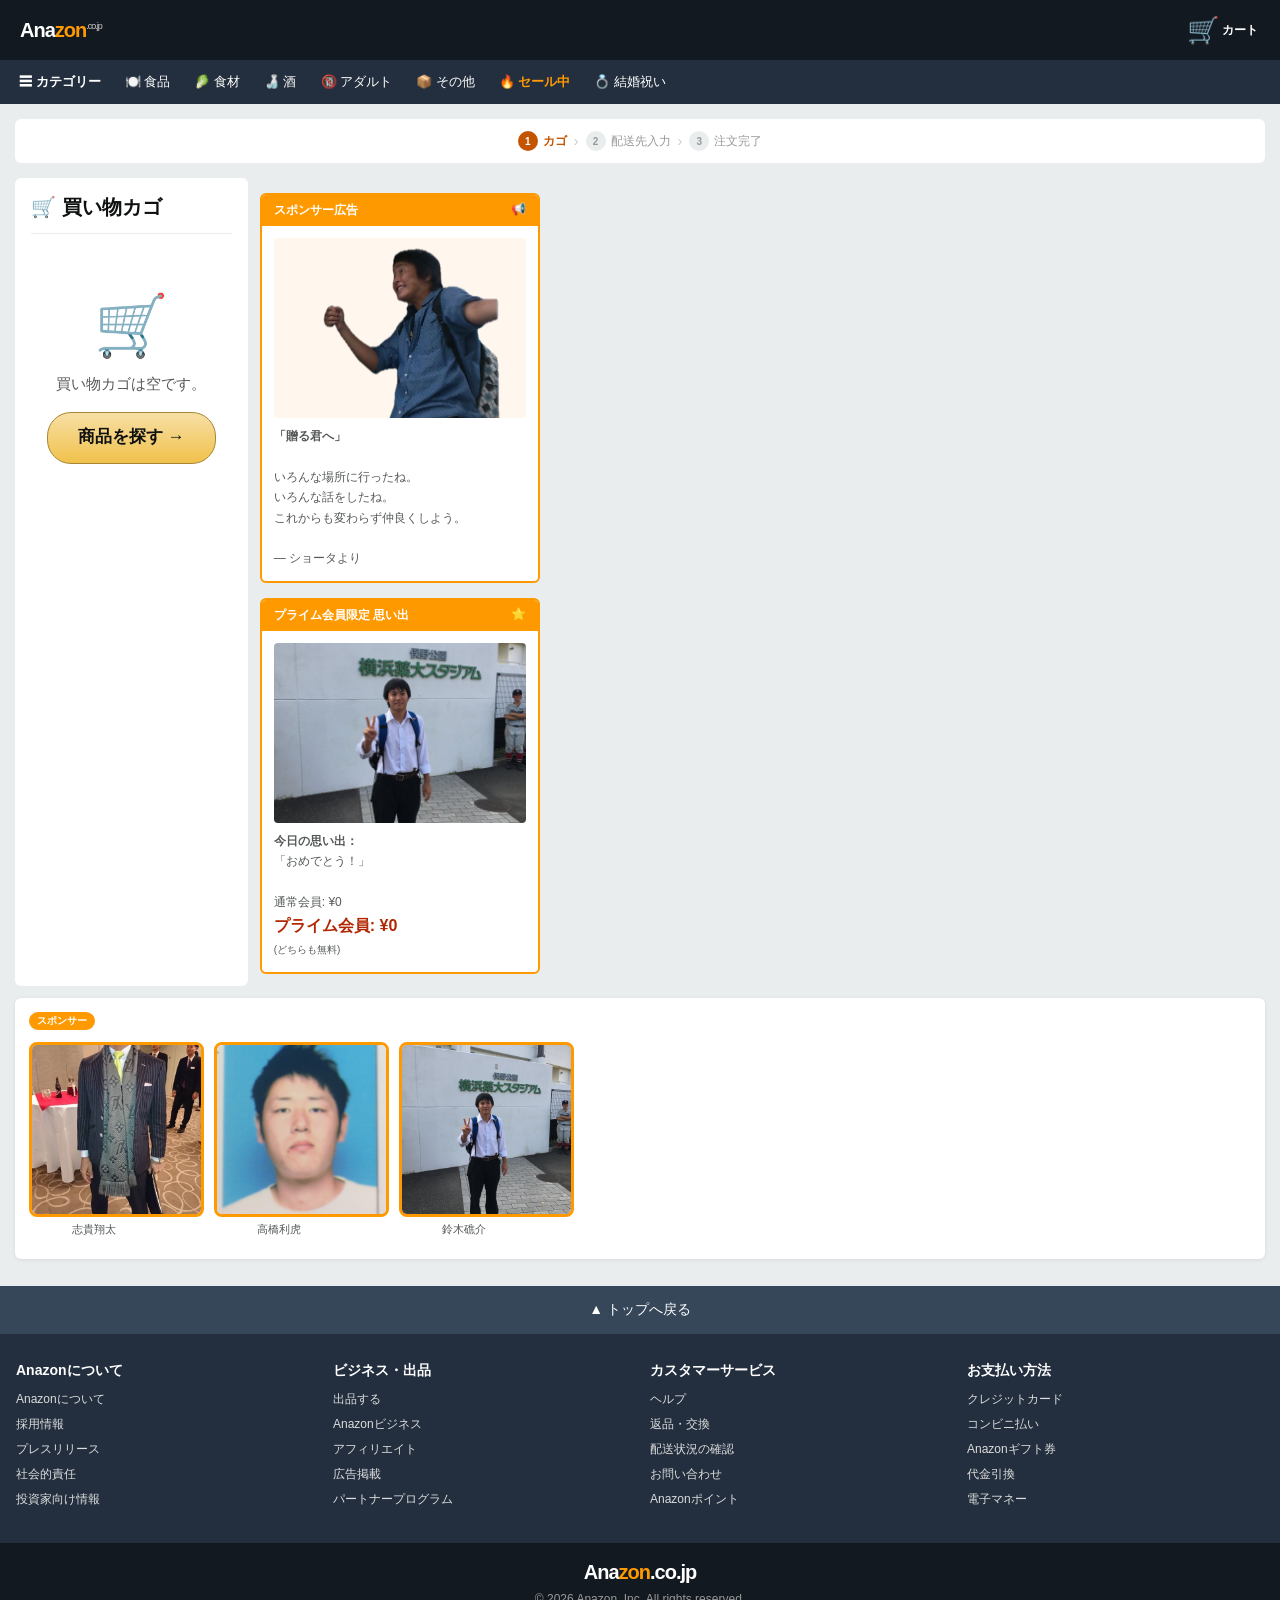
==== commit a60dae62: "fix: 画像の参照名の修正" ====
--- a/cart.html
+++ b/cart.html
@@ -86,9 +86,9 @@
         </div>
         <div class="mem-sidebar-body">
           <div class="frame" id="csb1">
-            <img src="images/memories/photo6.jpg" alt="思い出⑥"
+            <img src="images/memories/photo6.JPG" alt="思い出⑥"
                  onerror="document.getElementById('csb1').classList.add('noph')">
-            <div class="ph"><span>📸</span><small>photo6.jpg</small></div>
+            <div class="ph"><span>📸</span><small>photo6.JPG</small></div>
           </div>
           <p>
             <strong>今日の思い出：</strong><br>
@@ -112,25 +112,25 @@
     <div class="mem-scroll-track">
       <div class="ms-item">
         <div class="frame" id="ms0">
-          <img src="images/memories/photo4.jpg" alt="思い出④"
+          <img src="images/memories/photo4.JPG" alt="思い出④"
                onerror="document.getElementById('ms0').classList.add('noph')">
-          <div class="ph"><span>📸</span><strong>思い出④</strong><small>photo4.jpg</small></div>
+          <div class="ph"><span>📸</span><strong>思い出④</strong><small>photo4.JPG</small></div>
         </div>
         <p>志貴翔太</p>
       </div>
       <div class="ms-item">
         <div class="frame" id="ms1">
-          <img src="images/memories/photo5.jpg" alt="思い出⑤"
+          <img src="images/memories/photo5.JPG" alt="思い出⑤"
                onerror="document.getElementById('ms1').classList.add('noph')">
-          <div class="ph"><span>📸</span><strong>思い出⑤</strong><small>photo5.jpg</small></div>
+          <div class="ph"><span>📸</span><strong>思い出⑤</strong><small>photo5.JPG</small></div>
         </div>
         <p>高橋利虎</p>
       </div>
       <div class="ms-item">
         <div class="frame" id="ms2">
-          <img src="images/memories/photo6.jpg" alt="思い出⑥"
+          <img src="images/memories/photo6.JPG" alt="思い出⑥"
                onerror="document.getElementById('ms2').classList.add('noph')">
-          <div class="ph"><span>📸</span><strong>思い出⑥</strong><small>photo6.jpg</small></div>
+          <div class="ph"><span>📸</span><strong>思い出⑥</strong><small>photo6.JPG</small></div>
         </div>
         <p>鈴木礁介</p>
       </div>
